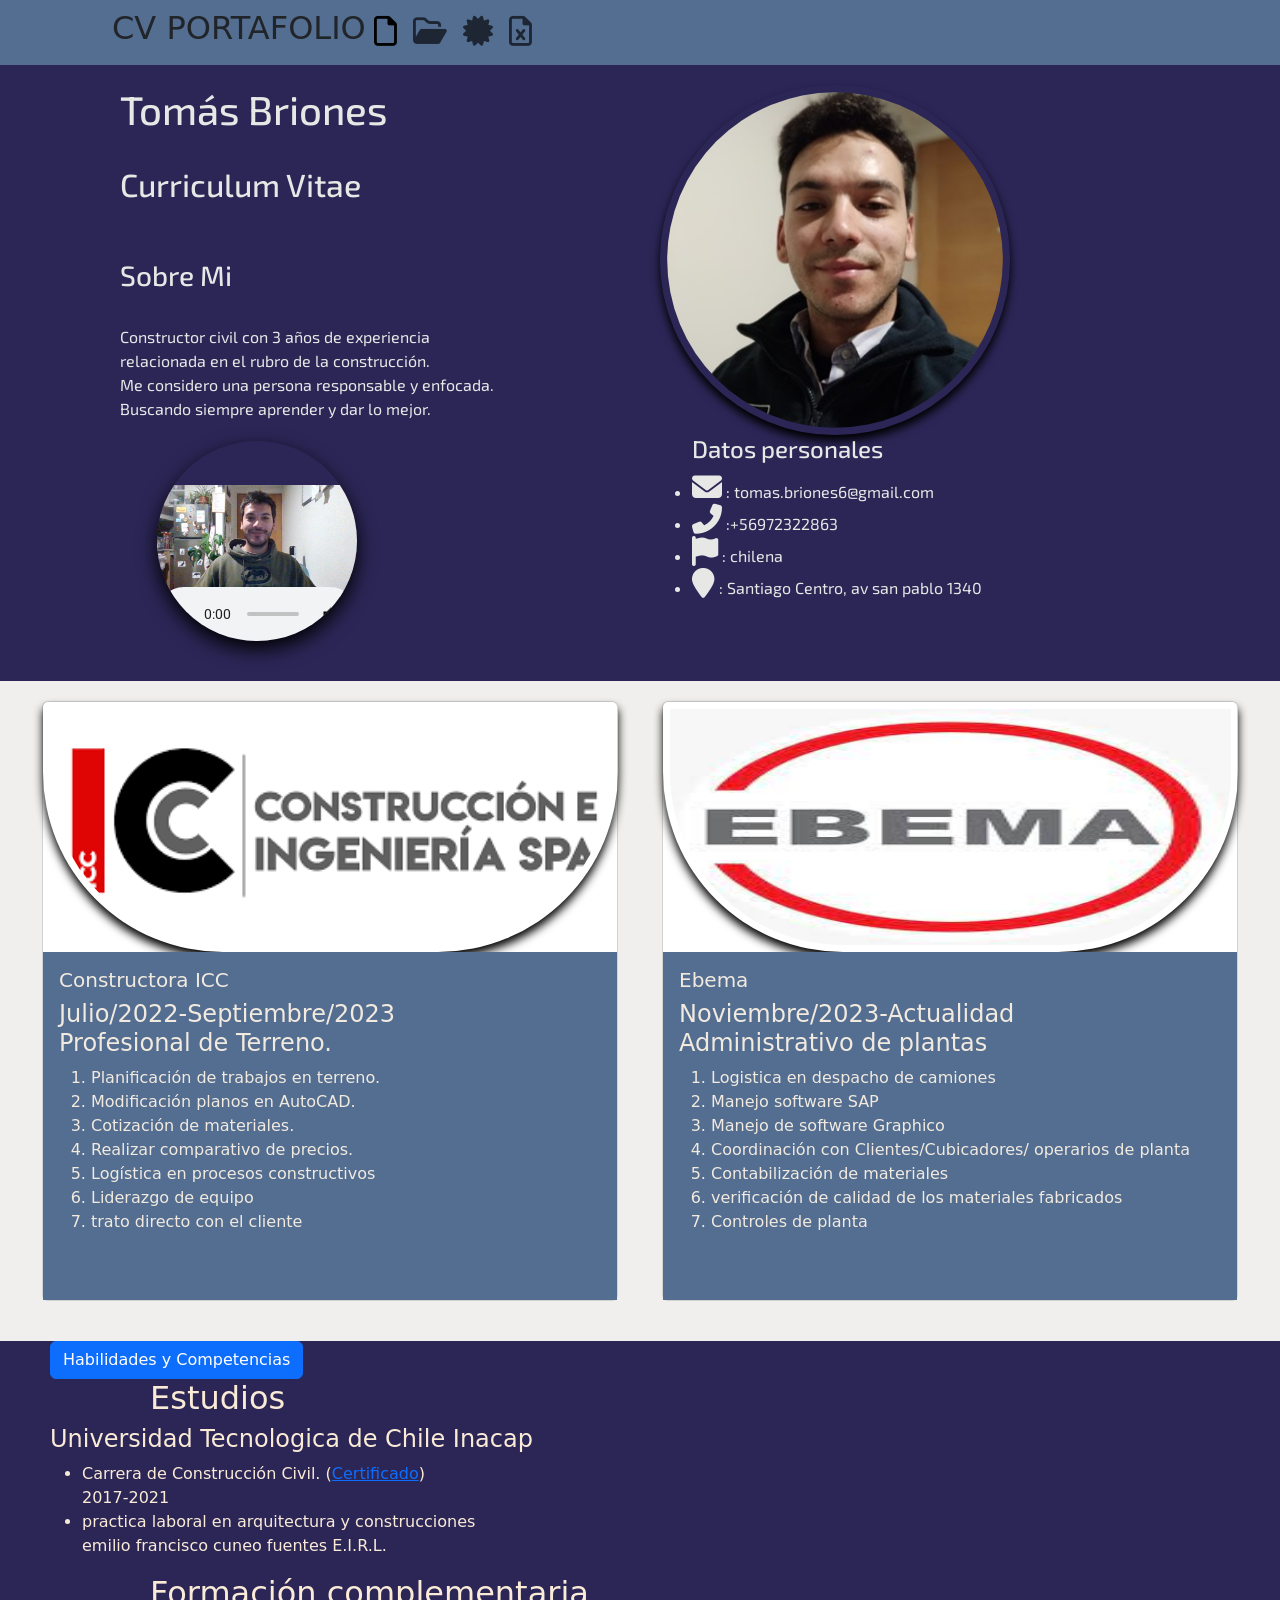
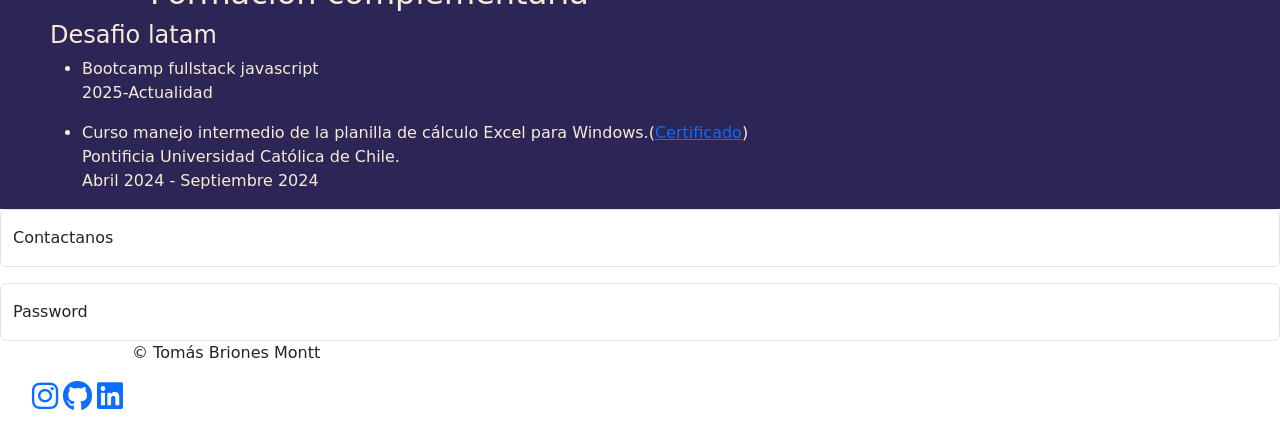
==== Desafio/index.html @ ad0bf81c "subiendo prueba" ====
<!DOCTYPE html>
<html lang="en">

<head>
  <meta charset="UTF-8">
  <meta name="viewport" content="width=device-width, initial-scale=1.0">
  <title>Curriculum Vitae</title>
  <!-- cdnj bootstrap -->
  <link href="https://cdn.jsdelivr.net/npm/bootstrap@5.3.5/dist/css/bootstrap.min.css" rel="stylesheet"
    integrity="sha384-SgOJa3DmI69IUzQ2PVdRZhwQ+dy64/BUtbMJw1MZ8t5HZApcHrRKUc4W0kG879m7" crossorigin="anonymous">
  <!-- link css -->
  <link rel="stylesheet" href="/Desafio/assets/style/style.css">
  <!-- link para letras -->
  <link rel="preconnect" href="https://fonts.googleapis.com">
  <link rel="preconnect" href="https://fonts.gstatic.com" crossorigin>
  <link href="https://fonts.googleapis.com/css2?family=Exo+2:ital,wght@0,100..900;1,100..900&family=Montserrat:ital,wght@0,100..900;1,100..900&family=Open+Sans&family=Raleway:wght@700&family=Roboto:ital,wght@0,100..900;1,100..900&family=Salsa&display=swap" rel="stylesheet">
  <!-- link iconos -->
  <link rel="stylesheet" href="https://cdnjs.cloudflare.com/ajax/libs/font-awesome/6.7.2/css/all.min.css">
</head>

<body>
  <!-- navbar -->
  <nav class="navbar navbar-expand-lg bg-body-primary">
    <div class="container-fluid">
      <h2>CV PORTAFOLIO</h2>
      <button class="navbar-toggler" type="button" data-bs-toggle="collapse" data-bs-target="#navbarNav"
        aria-controls="navbarNav" aria-expanded="false" aria-label="Toggle navigation">
        <span class="navbar-toggler-icon"></span>
      </button>
      <div class="collapse navbar-collapse" id="navbarNav">
        <ul class="navbar-nav">
          <li class="nav-item">
            <a class="nav-link active" aria-current="page" href="#"><i class="fa-regular fa-file"></i></a>
          </li>
          <li class="nav-item">
            <a class="nav-link" href="/Desafio/portafolio.html"><i class="fa-regular fa-folder-open"></i></a>
          </li>
          <li class="nav-item">
            <a class="nav-link" href="/Desafio/assets/certificados/certificadodetitulo.pdf"><i class="fa-solid fa-certificate"></i></a>
          </li>
          <li class="nav-item">
            <a class="nav-link" href="/Desafio/assets/certificados/certificadoexcel.pdf"><i class="fa-regular fa-file-excel"></i></a>
          </li>
        </ul>
      </div>
    </div>
  </nav>

  <!-- Section fotografia principal -->
  <header>
    <section class="titulos">
      <div>
        <h1>Tomás Briones</h1><br>
        <h2>Curriculum Vitae</h2><br><br>
        <h3>Sobre Mi</h3><br>
        <p>Constructor civil con 3 años
            de experiencia <br> relacionada
            en el rubro de la construcción.<br> 
            Me considero una persona responsable y enfocada. <br>
            Buscando siempre aprender y dar lo mejor.
        </p>
        <div class="video-container">
          <video controls poster="/Desafio/assets/img/WIN_20250412_20_06_16_Pro.jpg">
            <source src="/Desafio/assets/videos/este.mp4" type="video/mp4">
          </video>
        </div>
      </div>
      <div>
        <img src="/Desafio/assets/img/yo.jpeg" alt="imagen principal">
        <ul>
          <h4>Datos personales</h4>
          <li><i class="fa-solid fa-envelope"></i>  : tomas.briones6@gmail.com</li>
          <li><i class="fa-solid fa-phone-flip"></i>  :+56972322863</li>
          <li><i class="fa-solid fa-flag"></i>  : chilena</li>
          <li><i class="fa-solid fa-location-pin"></i>  : Santiago Centro, av san pablo 1340</li>
      </ul>
  </div>
      </div>
    </section> 
  </header>
  
  <main class="container1">
    <div class="seccion1 ">
      <!-- card 1 -->
      <div class="card" style="width: 36rem;">
        <img src="/Desafio/assets/img/icclogo.png" class="card-img-top" alt="...">
        <div class="card-body">
          <h5 class="card-title">Constructora ICC</h5>
              <h4>Julio/2022-Septiembre/2023 <br> Profesional de Terreno.</h4>
                <ol>
                    <li>Planificación de trabajos en terreno.</li>
                    <li>Modificación planos en AutoCAD.</li>
                    <li>Cotización de materiales.</li>
                    <li>Realizar comparativo de precios.</li>
                    <li>Logística en procesos constructivos</li>
                    <li>Liderazgo de equipo</li>
                    <li>trato directo con el cliente</li>
                </ol>
            </div>
        </div>
      

      <!-- card 2 -->
      <div class="card" style="width: 36rem;">
        <img src="/Desafio/assets/img/ebema.jpg" class="card-img-top" alt="...">
          <div class="card-body">
            <h5 class="card-title">Ebema</h5>
              <h4>Noviembre/2023-Actualidad <br> Administrativo de plantas</h4>
                <ol>
                    <li>Logistica en despacho de camiones</li>
                    <li>Manejo software SAP</li>
                    <li>Manejo de software Graphico</li>
                    <li>Coordinación con Clientes/Cubicadores/ operarios de planta</li>
                    <li>Contabilización de materiales</li>
                    <li>verificación de calidad de los materiales  fabricados</li>
                    <li>Controles de planta</li>
                </ol>
          </div>
      </div>
    </div> 
  </main>  

  <aside class="container2">
    <section class="Habilidades">
      <button class="btn btn-primary" type="button" data-bs-toggle="offcanvas" data-bs-target="#offcanvasWithBothOptions" aria-controls="offcanvasWithBothOptions">Habilidades y Competencias</button>
          <div class="offcanvas offcanvas-start" data-bs-scroll="true" tabindex="-1" id="offcanvasWithBothOptions" aria-labelledby="offcanvasWithBothOptionsLabel">
            <div class="offcanvas-header">
              <h5 class="offcanvas-title" id="offcanvasWithBothOptionsLabel">Habilidades y Competencias</h5>
              <button type="button" class="btn-close" data-bs-dismiss="offcanvas" aria-label="Close"></button>
            </div>
            <div class="offcanvas-body">
              <h2>Habilidades</h2>
                <p>Habilidades Técnicas</p>
                <ul>
                    <li>📊 Software de Gestión: SAP</li>
                    <div class="progress" role="progressbar" aria-label="Basic example" aria-valuenow="50" aria-valuemin="0" aria-valuemax="100">
                      <div class="progress-bar" style="width: 64%">64%</div>
                    </div>
                    <li>📐 Diseño y Modelado: AutoCAD, BIM</li>
                    <div class="progress" role="progressbar" aria-label="Basic example" aria-valuenow="50" aria-valuemin="0" aria-valuemax="100">
                      <div class="progress-bar" style="width: 73%">73%</div>
                    </div>
                    <li>📑 Ofimática y Análisis de Datos:  Excel (tablas dinámicas, macros, análisis de datos)</li>
                    <div class="progress" role="progressbar" aria-label="Basic example" aria-valuenow="50" aria-valuemin="0" aria-valuemax="100">
                      <div class="progress-bar" style="width: 40%">40%</div>
                    </div>
                    <li>💻 Programación y Desarrollo Web: <br> HTML, CSS, JavaScript, Python</li>
                    <div class="progress" role="progressbar" aria-label="Basic example" aria-valuenow="50" aria-valuemin="0" aria-valuemax="100">
                      <div class="progress-bar" style="width: 50%">50%</div>
                    </div>
                </ul>
              <h2>Competencias</h2>
                <p>Competencias Profesionales</p>
                <ul>
                    <li>🏆 Liderazgo y Gestión de Equipos – <br> Experiencia liderando equipos y <br> coordinando procesos
                        logísticos.
                    </li>
                    <li>🤝 Manejo de Clientes y Negociación – <br> Trato directo con clientes profesionales, proveedores y
                        transportistas.</li>
                    <li>📦 Gestión Logística y Coordinación – <br> Organización de operaciones con operadores de grúa,
                        <br>cubicadores y
                        otros profesionales.</li>
                    <li>🔍 Resolución de Problemas – <br> Capacidad para gestionar imprevistos y optimizar procesos.</li>
                    <li>📢 Comunicación Efectiva – <br> Interacción clara y eficiente con diversos actores del sector.</li>
                    <li>⏳ Trabajo Bajo Presión y Toma de Decisiones – <br> Gestión de múltiples tareas en entornos
                        dinámicos.</li>
                </ul>
            </div>
          </div>
    </section>

    <section class="Estudios">
        <h2>Estudios</h2>
        <h4>Universidad Tecnologica de Chile Inacap</h4>
        <ul>
            <li>Carrera de Construcción Civil. (<a href="/Desafio/assets/certificados/certificadodetitulo.pdf">Certificado</a>)<br>
                2017-2021</li>
            <li>practica laboral en arquitectura y construcciones <br> emilio francisco cuneo fuentes E.I.R.L.</li>
        </ul>
        <h2>Formación complementaria</h2>
        <h4>Desafio latam</h4>
        <ul>
            <li>Bootcamp fullstack javascript <br> 2025-Actualidad</li>
        </ul>
        <ul>
            <li>Curso manejo intermedio de la planilla de cálculo Excel para Windows.(<a
                    href="/Desafio/assets/certificados/certificadoexcel.pdf">Certificado</a>)<br>Pontificia Universidad Católica de Chile.
                <br> Abril 2024 - Septiembre 2024</li>
        </ul> 
    </section>
  </aside>
  
<section>
  <div class="form-floating mb-3">
    <input type="email" class="form-control" id="floatingInput" placeholder="name@example.com">
    <label for="floatingInput">Contactanos</label>
  </div>
  <div class="form-floating">
    <input type="password" class="form-control" id="floatingPassword" placeholder="Password">
    <label for="floatingPassword">Password</label>
  </div>
    <!-- <h2>Hobbies</h2>
    <ul>
        <li>Andar en bicicleta</li>
        <li>Juntas con amigos</li>
    </ul> -->


    <footer>
      <ul>
          <p>&copy; Tomás Briones Montt</p>
          <a href="https://www.instagram.com"><i class="fa-brands fa-instagram"></i></a>
          <a href="https://github.com/Tomasm44"><i class="fa-brands fa-github"></i></a>
          <a href="https://www.linkedin.com"><i class="fa-brands fa-linkedin"></i></a>
      </ul>
  </footer>
</section> 
     
 













  
  <!-- cdnj bootstrap -->
  <script src="https://cdn.jsdelivr.net/npm/bootstrap@5.3.5/dist/js/bootstrap.bundle.min.js"
    integrity="sha384-k6d4wzSIapyDyv1kpU366/PK5hCdSbCRGRCMv+eplOQJWyd1fbcAu9OCUj5zNLiq"
    crossorigin="anonymous"></script>
</body>

</html>
---- Desafio/assets/style/style.css ----
* {
    margin: 0%;
    padding: 0%;
}

/* Tamaño iconos */
i {
    font-size: 30px;
}


/* css navbar */

.navbar {
    background-color: #536E91;
}

/* css hearder */

.titulos {
    display: flex;
    justify-content: space-between;
    background-color: #2C2657;
    color:#E7E8E6 ;
    padding: 20px;
    font-family: "Exo 2", sans-serif;
    font-optical-sizing: auto;
    font-weight: weight;
    font-style: normal;
    
}

img {
    width:  350px;
    height: 350px;
    margin-right: 250px;
    border-radius: 180%;
    padding: 1.2%;
    box-shadow: 0 6px 10px rgba(0, 0, 0, 1);
    border-radius: 180px;
}

.titulos h1,h2,h3,p {
    margin-left: 100px;
}

/* css del video */

.video-container {
    max-width: 200px;
    margin: 20px auto;
    box-shadow: 0 8px 20px rgba(0, 0, 0, 1);
    border-radius: 180px;
    overflow: hidden;
}
  
.video-container video {
    width: 200px;
    height: 200px;
    display: block;
}

/* Sección main */

main {    
    padding: 20px;
    background-color: #F0EFED;
}

.card {
    width: 400px;
    height: 600px;
}

.card-body {
    background-color:#536E91;
    color: #F2EADF;
}

.card img {
    width: 575px;
    height: 250px;
}

.seccion1 {
    display: flex;
    justify-content: space-around;
    padding-bottom: 20px;
}


/* sección aside */

aside {
    display: flex;
    flex-direction: column;
    padding-left: 50px;
}

.container2 {
    background-color: #2C2657;
    color:antiquewhite;
    display: flex;
}

.habilidades {
    padding-bottom: 10px;
}
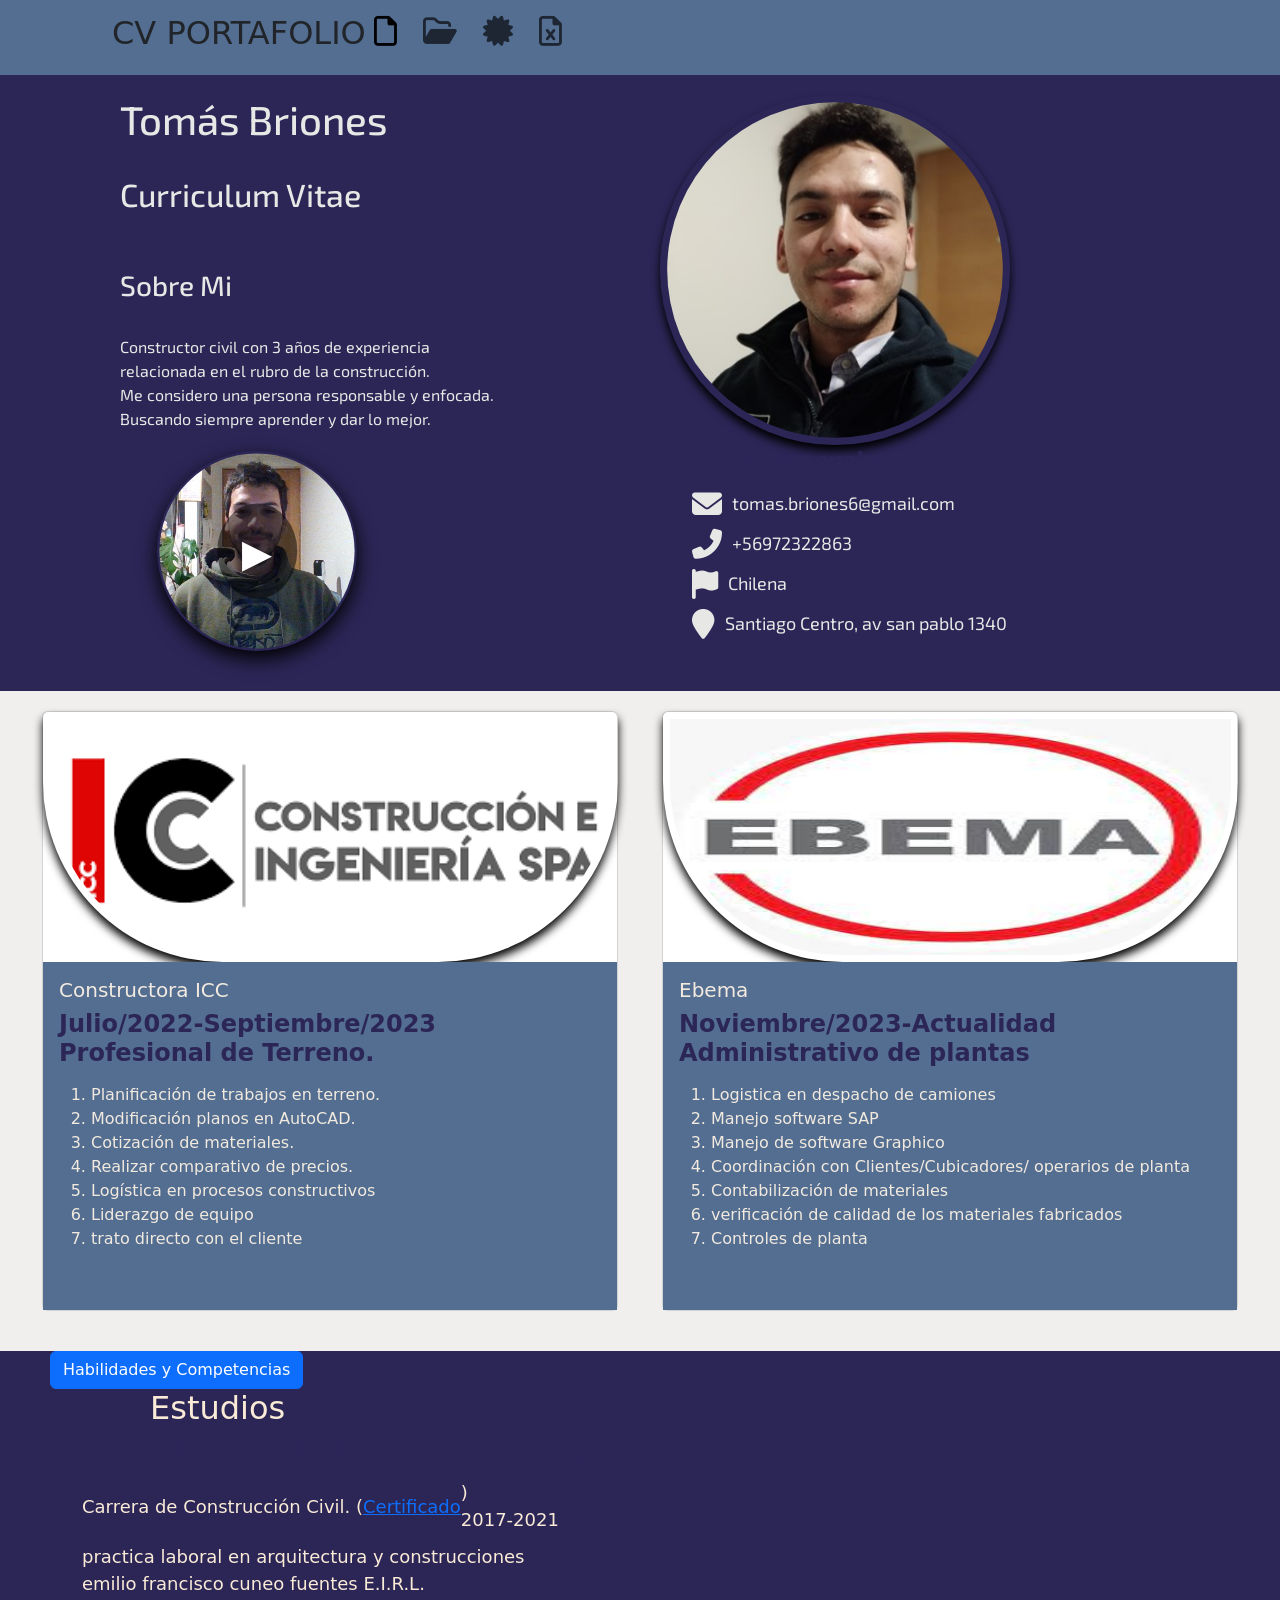
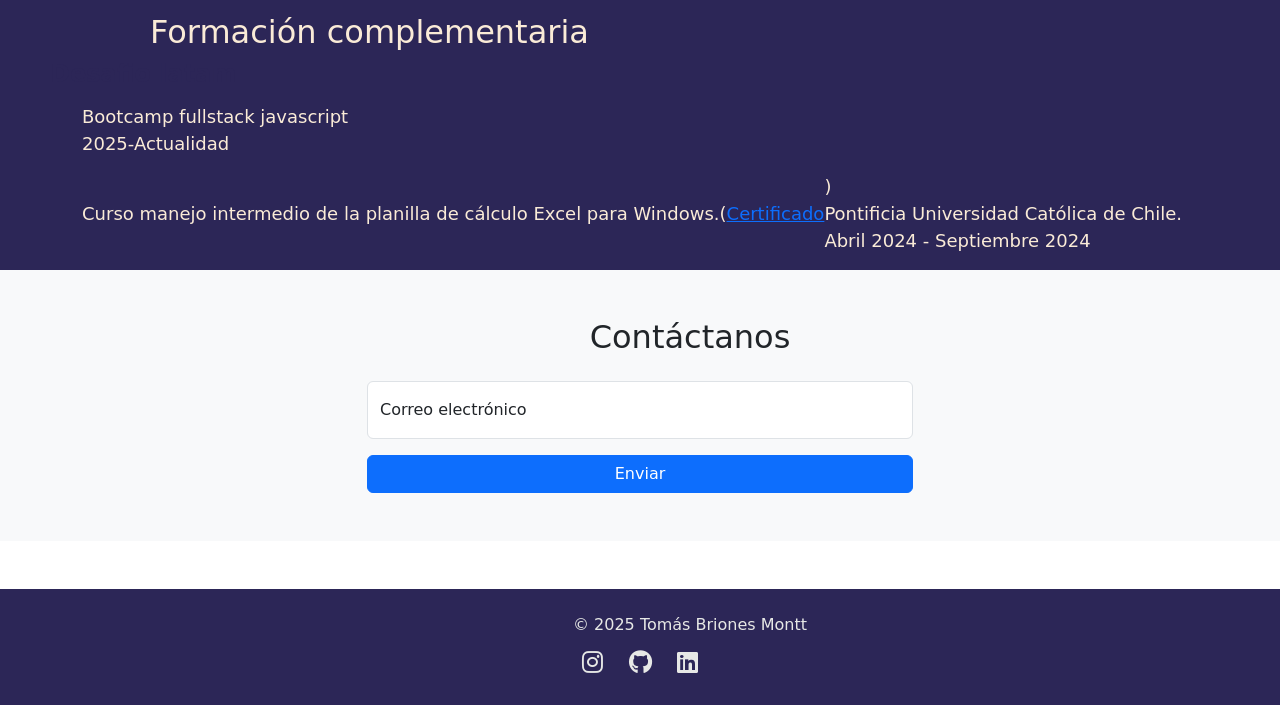
==== commit d77e0faa: "Subiendo ajustes" ====
--- a/Desafio/index.html
+++ b/Desafio/index.html
@@ -10,6 +10,8 @@
     integrity="sha384-SgOJa3DmI69IUzQ2PVdRZhwQ+dy64/BUtbMJw1MZ8t5HZApcHrRKUc4W0kG879m7" crossorigin="anonymous">
   <!-- link css -->
   <link rel="stylesheet" href="/Desafio/assets/style/style.css">
+  <!-- link a js -->
+  <script src="/Desafio/index.js" defer></script>
   <!-- link para letras -->
   <link rel="preconnect" href="https://fonts.googleapis.com">
   <link rel="preconnect" href="https://fonts.gstatic.com" crossorigin>
@@ -59,21 +61,27 @@
             Me considero una persona responsable y enfocada. <br>
             Buscando siempre aprender y dar lo mejor.
         </p>
-        <div class="video-container">
-          <video controls poster="/Desafio/assets/img/WIN_20250412_20_06_16_Pro.jpg">
-            <source src="/Desafio/assets/videos/este.mp4" type="video/mp4">
+        <div class="video-preview" onclick="playVideo()">
+          <img src="/Desafio/assets/img/WIN_20250412_20_06_22_Pro.jpg" alt="preview">
+          <div class="play-button">&#9658;</div>
+      </div>
+      
+      <div class="video-container" id="videoContainer" style="display:none;">
+          <video id="videoReal" width="200" height="200" controls>
+              <source src="/Desafio/assets/videos/este.mp4" type="video/mp4">
+              Tu navegador no soporta el video.
           </video>
-        </div>
+      </div>
       </div>
       <div>
         <img src="/Desafio/assets/img/yo.jpeg" alt="imagen principal">
         <ul>
           <h4>Datos personales</h4>
-          <li><i class="fa-solid fa-envelope"></i>  : tomas.briones6@gmail.com</li>
-          <li><i class="fa-solid fa-phone-flip"></i>  :+56972322863</li>
-          <li><i class="fa-solid fa-flag"></i>  : chilena</li>
-          <li><i class="fa-solid fa-location-pin"></i>  : Santiago Centro, av san pablo 1340</li>
-      </ul>
+          <li><i class="fa-solid fa-envelope"></i><span> tomas.briones6@gmail.com</span></li>
+          <li><i class="fa-solid fa-phone-flip"></i><span> +56972322863</span></li>
+          <li><i class="fa-solid fa-flag"></i><span> Chilena</span></li>
+          <li><i class="fa-solid fa-location-pin"></i><span> Santiago Centro, av san pablo 1340</span></li>
+      </ul>      
   </div>
       </div>
     </section> 
@@ -190,32 +198,34 @@
     </section>
   </aside>
   
-<section>
-  <div class="form-floating mb-3">
-    <input type="email" class="form-control" id="floatingInput" placeholder="name@example.com">
-    <label for="floatingInput">Contactanos</label>
-  </div>
-  <div class="form-floating">
-    <input type="password" class="form-control" id="floatingPassword" placeholder="Password">
-    <label for="floatingPassword">Password</label>
-  </div>
-    <!-- <h2>Hobbies</h2>
-    <ul>
-        <li>Andar en bicicleta</li>
-        <li>Juntas con amigos</li>
-    </ul> -->
-
-
-    <footer>
-      <ul>
-          <p>&copy; Tomás Briones Montt</p>
-          <a href="https://www.instagram.com"><i class="fa-brands fa-instagram"></i></a>
-          <a href="https://github.com/Tomasm44"><i class="fa-brands fa-github"></i></a>
-          <a href="https://www.linkedin.com"><i class="fa-brands fa-linkedin"></i></a>
-      </ul>
+  <section class="contacto-seccion">
+    <div class="container py-5">
+      <h2 class="text-center mb-4">Contáctanos</h2>
+      <div class="row justify-content-center">
+        <div class="col-md-6">
+          <form>
+            <div class="form-floating mb-3">
+              <input type="email" class="form-control" id="floatingInput" placeholder="name@example.com">
+              <label for="floatingInput">Correo electrónico</label>
+            </div>
+            <button class="btn btn-primary w-100" type="submit">Enviar</button>
+          </form>
+        </div>
+      </div>
+    </div>
+  </section>
+  
+  <footer class="footer mt-5">
+    <div class="container text-center py-4">
+      <p class="mb-2">&copy; 2025 Tomás Briones Montt</p>
+      <div class="redes-sociales">
+        <a href="https://www.instagram.com" target="_blank"><i class="fa-brands fa-instagram"></i></a>
+        <a href="https://github.com/Tomasm44" target="_blank"><i class="fa-brands fa-github"></i></a>
+        <a href="https://www.linkedin.com" target="_blank"><i class="fa-brands fa-linkedin"></i></a>
+      </div>
+    </div>
   </footer>
-</section> 
-     
+  
  
 
 
--- a/Desafio/assets/style/style.css
+++ b/Desafio/assets/style/style.css
@@ -1,13 +1,38 @@
+/* config global */
 * {
     margin: 0%;
     padding: 0%;
 }
 
-/* Tamaño iconos */
-i {
-    font-size: 30px;
+/* Para los iconos */
+ul {
+    list-style: none;
+    font-size: 18px; 
 }
 
+ul li {
+    margin-bottom: 10px; 
+    display: flex;
+    align-items: center;
+}
+
+ul li i {
+    margin-right: 10px; 
+    font-size: 30px; 
+}
+
+ul li span {
+    font-size: 18px; 
+    font-weight: 400; 
+}
+
+/* Título de Datos personales */
+h4 {
+    font-size: 24px; 
+    margin-bottom: 15px; 
+    color: #2C2657;
+    font-weight: bold;
+}
 
 /* css navbar */
 
@@ -46,18 +71,33 @@
 
 /* css del video */
 
-.video-container {
-    max-width: 200px;
+.video-preview {
+    position: relative;
+    width: 200px;
+    height: 200px;
+    border-radius: 50%;
+    overflow: hidden;
     margin: 20px auto;
     box-shadow: 0 8px 20px rgba(0, 0, 0, 1);
-    border-radius: 180px;
-    overflow: hidden;
+    cursor: pointer;
 }
-  
-.video-container video {
-    width: 200px;
-    height: 200px;
-    display: block;
+
+.video-preview img {
+    width: 100%;
+    height: 100%;
+    object-fit: cover;
+}
+
+.play-button {
+    position: absolute;
+    top: 50%;
+    left: 50%;
+    transform: translate(-50%, -50%);
+    font-size: 50px;
+    color: white;
+    background-color: rgba(0, 0, 0, 0.5);
+    border-radius: 50%;
+    padding: 10px 15px;
 }
 
 /* Sección main */
@@ -108,7 +148,30 @@
 }
 
 
+/* sección footer */
+
+.contacto-seccion {
+    background-color: #f8f9fa;
+  }
+  
+  .footer {
+    background-color: #2C2657;
+    color: #E7E8E6;
+  }
+  
+  .footer .redes-sociales a {
+    color: #E7E8E6;
+    margin: 0 10px;
+    font-size: 24px;
+    transition: color 0.3s;
+  }
+  
+  .footer .redes-sociales a:hover {
+    color: #F2EADF;
+  }
+  
 
 
 
 
+
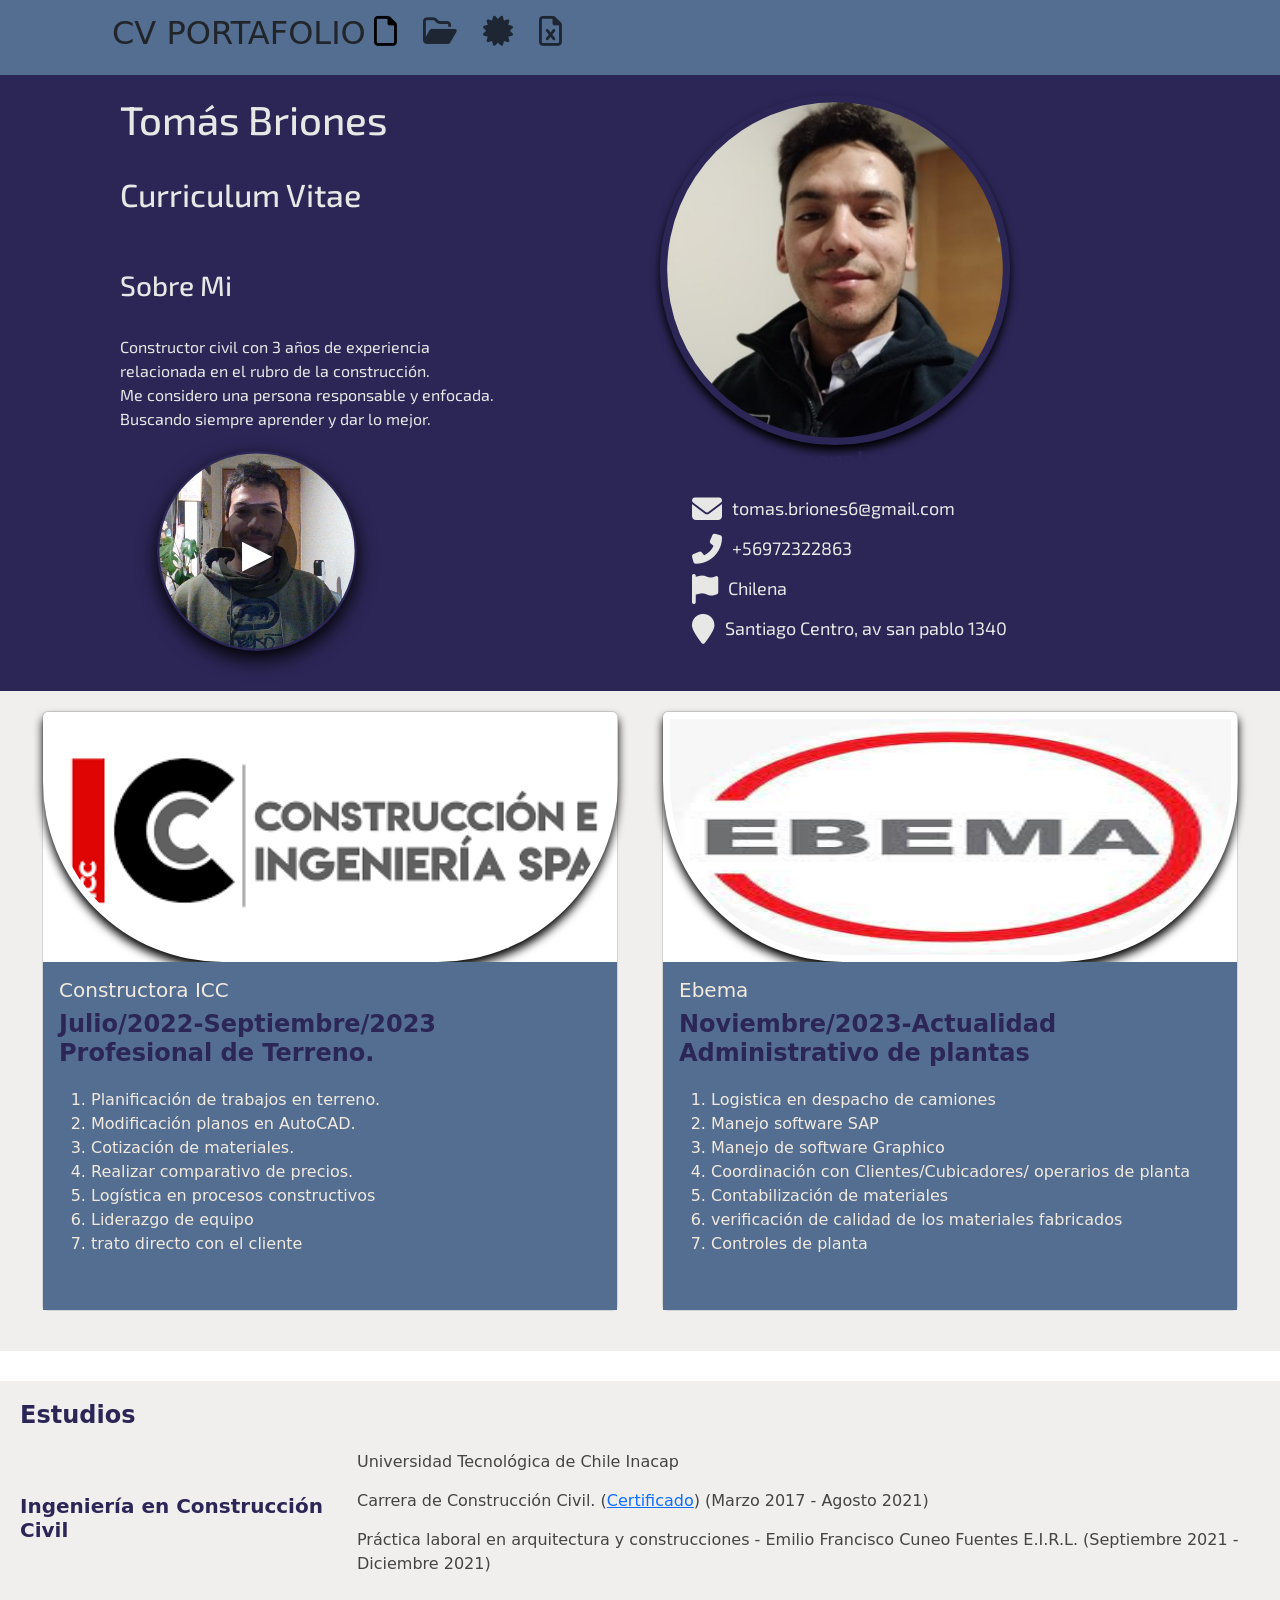
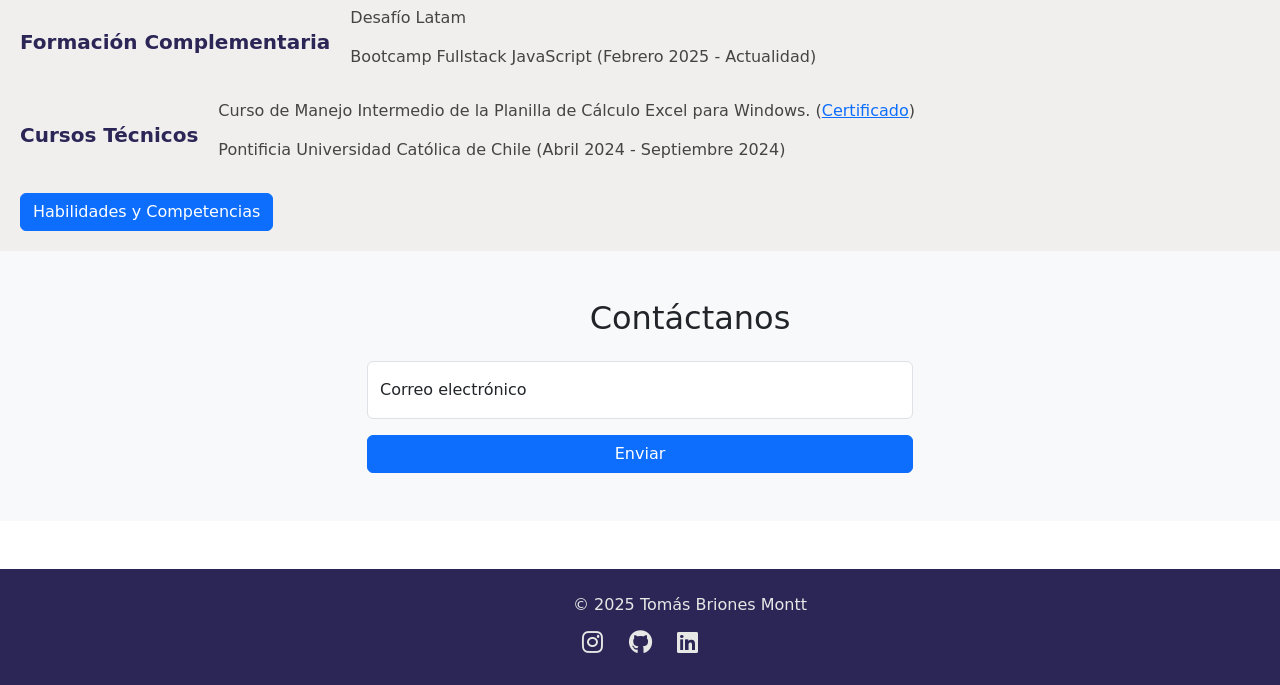
==== commit 812a4a89: "Subiendo cambios" ====
--- a/Desafio/index.html
+++ b/Desafio/index.html
@@ -129,73 +129,98 @@
   </main>  
 
   <aside class="container2">
-    <section class="Habilidades">
-      <button class="btn btn-primary" type="button" data-bs-toggle="offcanvas" data-bs-target="#offcanvasWithBothOptions" aria-controls="offcanvasWithBothOptions">Habilidades y Competencias</button>
-          <div class="offcanvas offcanvas-start" data-bs-scroll="true" tabindex="-1" id="offcanvasWithBothOptions" aria-labelledby="offcanvasWithBothOptionsLabel">
-            <div class="offcanvas-header">
-              <h5 class="offcanvas-title" id="offcanvasWithBothOptionsLabel">Habilidades y Competencias</h5>
-              <button type="button" class="btn-close" data-bs-dismiss="offcanvas" aria-label="Close"></button>
+    <section class="estudios-seccion">
+      <h4>Estudios</h4>
+<div class="estudios">
+    <ul>
+        <li>
+            <h5>Ingeniería en Construcción Civil</h5>
+            <ul>
+                <li>Universidad Tecnológica de Chile Inacap</li>
+                <li>Carrera de Construcción Civil. 
+                    (<a href="/Desafio/assets/certificados/certificadodetitulo.pdf">Certificado</a>)
+                    (Marzo 2017 - Agosto 2021)
+                </li>
+                <li>Práctica laboral en arquitectura y construcciones - Emilio Francisco Cuneo Fuentes E.I.R.L.
+                    (Septiembre 2021 - Diciembre 2021)
+                </li>
+            </ul>
+        </li>
+
+        <li>
+            <h5>Formación Complementaria</h5>
+            <ul>
+                <li>Desafío Latam</li>
+                <li>Bootcamp Fullstack JavaScript
+                    (Febrero 2025 - Actualidad)
+                </li>
+            </ul>
+        </li>
+
+        <li>
+            <h5>Cursos Técnicos</h5>
+            <ul>
+                <li>Curso de Manejo Intermedio de la Planilla de Cálculo Excel para Windows.
+                    (<a href="/Desafio/assets/certificados/certificadoexcel.pdf">Certificado</a>)
+                </li>
+                <li>Pontificia Universidad Católica de Chile
+                    (Abril 2024 - Septiembre 2024)
+                </li>
+            </ul>
+        </li>
+    </ul>
+</div>
+
+
+      <section class="Habilidades">
+        <button class="btn btn-primary" type="button" data-bs-toggle="offcanvas" data-bs-target="#offcanvasWithBothOptions" aria-controls="offcanvasWithBothOptions">Habilidades y Competencias</button>
+            <div class="offcanvas offcanvas-start" data-bs-scroll="true" tabindex="-1" id="offcanvasWithBothOptions" aria-labelledby="offcanvasWithBothOptionsLabel">
+              <div class="offcanvas-header">
+                <h5 class="offcanvas-title" id="offcanvasWithBothOptionsLabel">Habilidades y Competencias</h5>
+                <button type="button" class="btn-close" data-bs-dismiss="offcanvas" aria-label="Close"></button>
+              </div>
+              <div class="offcanvas-body">
+                <h2>Habilidades</h2>
+                  <p>Habilidades Técnicas</p>
+                  <ul>
+                      <li>📊 Software de Gestión: SAP</li>
+                      <div class="progress" role="progressbar" aria-label="Basic example" aria-valuenow="50" aria-valuemin="0" aria-valuemax="100">
+                        <div class="progress-bar" style="width: 64%">64%</div>
+                      </div>
+                      <li>📐 Diseño y Modelado: AutoCAD, BIM</li>
+                      <div class="progress" role="progressbar" aria-label="Basic example" aria-valuenow="50" aria-valuemin="0" aria-valuemax="100">
+                        <div class="progress-bar" style="width: 73%">73%</div>
+                      </div>
+                      <li>📑 Ofimática y Análisis de Datos:  Excel (tablas dinámicas, macros, análisis de datos)</li>
+                      <div class="progress" role="progressbar" aria-label="Basic example" aria-valuenow="50" aria-valuemin="0" aria-valuemax="100">
+                        <div class="progress-bar" style="width: 40%">40%</div>
+                      </div>
+                      <li>💻 Programación y Desarrollo Web: <br> HTML, CSS, JavaScript, Python</li>
+                      <div class="progress" role="progressbar" aria-label="Basic example" aria-valuenow="50" aria-valuemin="0" aria-valuemax="100">
+                        <div class="progress-bar" style="width: 50%">50%</div>
+                      </div>
+                  </ul>
+                <h2>Competencias</h2>
+                  <p>Competencias Profesionales</p>
+                  <ul>
+                      <li>🏆 Liderazgo y Gestión de Equipos – <br> Experiencia liderando equipos y <br> coordinando procesos
+                          logísticos.
+                      </li>
+                      <li>🤝 Manejo de Clientes y Negociación – <br> Trato directo con clientes profesionales, proveedores y
+                          transportistas.</li>
+                      <li>📦 Gestión Logística y Coordinación – <br> Organización de operaciones con operadores de grúa,
+                          <br>cubicadores y
+                          otros profesionales.</li>
+                      <li>🔍 Resolución de Problemas – <br> Capacidad para gestionar imprevistos y optimizar procesos.</li>
+                      <li>📢 Comunicación Efectiva – <br> Interacción clara y eficiente con diversos actores del sector.</li>
+                      <li>⏳ Trabajo Bajo Presión y Toma de Decisiones – <br> Gestión de múltiples tareas en entornos
+                          dinámicos.</li>
+                  </ul>
+              </div>
             </div>
-            <div class="offcanvas-body">
-              <h2>Habilidades</h2>
-                <p>Habilidades Técnicas</p>
-                <ul>
-                    <li>📊 Software de Gestión: SAP</li>
-                    <div class="progress" role="progressbar" aria-label="Basic example" aria-valuenow="50" aria-valuemin="0" aria-valuemax="100">
-                      <div class="progress-bar" style="width: 64%">64%</div>
-                    </div>
-                    <li>📐 Diseño y Modelado: AutoCAD, BIM</li>
-                    <div class="progress" role="progressbar" aria-label="Basic example" aria-valuenow="50" aria-valuemin="0" aria-valuemax="100">
-                      <div class="progress-bar" style="width: 73%">73%</div>
-                    </div>
-                    <li>📑 Ofimática y Análisis de Datos:  Excel (tablas dinámicas, macros, análisis de datos)</li>
-                    <div class="progress" role="progressbar" aria-label="Basic example" aria-valuenow="50" aria-valuemin="0" aria-valuemax="100">
-                      <div class="progress-bar" style="width: 40%">40%</div>
-                    </div>
-                    <li>💻 Programación y Desarrollo Web: <br> HTML, CSS, JavaScript, Python</li>
-                    <div class="progress" role="progressbar" aria-label="Basic example" aria-valuenow="50" aria-valuemin="0" aria-valuemax="100">
-                      <div class="progress-bar" style="width: 50%">50%</div>
-                    </div>
-                </ul>
-              <h2>Competencias</h2>
-                <p>Competencias Profesionales</p>
-                <ul>
-                    <li>🏆 Liderazgo y Gestión de Equipos – <br> Experiencia liderando equipos y <br> coordinando procesos
-                        logísticos.
-                    </li>
-                    <li>🤝 Manejo de Clientes y Negociación – <br> Trato directo con clientes profesionales, proveedores y
-                        transportistas.</li>
-                    <li>📦 Gestión Logística y Coordinación – <br> Organización de operaciones con operadores de grúa,
-                        <br>cubicadores y
-                        otros profesionales.</li>
-                    <li>🔍 Resolución de Problemas – <br> Capacidad para gestionar imprevistos y optimizar procesos.</li>
-                    <li>📢 Comunicación Efectiva – <br> Interacción clara y eficiente con diversos actores del sector.</li>
-                    <li>⏳ Trabajo Bajo Presión y Toma de Decisiones – <br> Gestión de múltiples tareas en entornos
-                        dinámicos.</li>
-                </ul>
-            </div>
-          </div>
-    </section>
-
-    <section class="Estudios">
-        <h2>Estudios</h2>
-        <h4>Universidad Tecnologica de Chile Inacap</h4>
-        <ul>
-            <li>Carrera de Construcción Civil. (<a href="/Desafio/assets/certificados/certificadodetitulo.pdf">Certificado</a>)<br>
-                2017-2021</li>
-            <li>practica laboral en arquitectura y construcciones <br> emilio francisco cuneo fuentes E.I.R.L.</li>
-        </ul>
-        <h2>Formación complementaria</h2>
-        <h4>Desafio latam</h4>
-        <ul>
-            <li>Bootcamp fullstack javascript <br> 2025-Actualidad</li>
-        </ul>
-        <ul>
-            <li>Curso manejo intermedio de la planilla de cálculo Excel para Windows.(<a
-                    href="/Desafio/assets/certificados/certificadoexcel.pdf">Certificado</a>)<br>Pontificia Universidad Católica de Chile.
-                <br> Abril 2024 - Septiembre 2024</li>
-        </ul> 
-    </section>
+      </section>
+  </section>
+
   </aside>
   
   <section class="contacto-seccion">
@@ -226,21 +251,6 @@
     </div>
   </footer>
   
- 
-
-
-
-
-
-
-
-
-
-
-
-
-
-  
   <!-- cdnj bootstrap -->
   <script src="https://cdn.jsdelivr.net/npm/bootstrap@5.3.5/dist/js/bootstrap.bundle.min.js"
     integrity="sha384-k6d4wzSIapyDyv1kpU366/PK5hCdSbCRGRCMv+eplOQJWyd1fbcAu9OCUj5zNLiq"
--- a/Desafio/assets/style/style.css
+++ b/Desafio/assets/style/style.css
@@ -130,21 +130,66 @@
 
 
 /* sección aside */
-
-aside {
-    display: flex;
-    flex-direction: column;
-    padding-left: 50px;
-}
-
-.container2 {
-    background-color: #2C2657;
-    color:antiquewhite;
-    display: flex;
-}
-
-.habilidades {
-    padding-bottom: 10px;
+/* Estilo para la sección de estudios */
+.estudios-seccion {
+    padding: 20px;
+    background-color: #F0EFED;
+    margin-top: 30px;
+}
+
+h4 {
+    font-size: 24px;
+    color: #2C2657;
+    font-weight: bold;
+    margin-bottom: 20px;
+}
+
+/* Estilo para la lista de estudios */
+.estudios ul {
+    list-style: none;
+    padding: 0;
+}
+
+.estudios li {
+    margin-bottom: 15px;
+}
+
+.estudios li h5 {
+    font-size: 20px;
+    color: #2C2657;
+    margin-bottom: 5px;
+    font-weight: bold;
+}
+
+.estudios li span {
+    font-size: 16px;
+    color: #666;
+}
+
+/* Estilo para los cursos técnicos */
+.estudios li ul {
+    list-style-type: disc;
+    margin-left: 20px;
+}
+
+.estudios li ul li {
+    font-size: 16px;
+    color: #444;
+}
+
+/* Estilo para el botón de habilidades */
+.habilidades-btn {
+    background-color: #536E91;
+    color: #fff;
+    font-size: 18px;
+    padding: 10px 20px;
+    border-radius: 5px;
+    margin-top: 20px;
+    transition: background-color 0.3s;
+}
+
+.habilidades-btn:hover {
+    background-color: #3c4a64;
 }
 
 
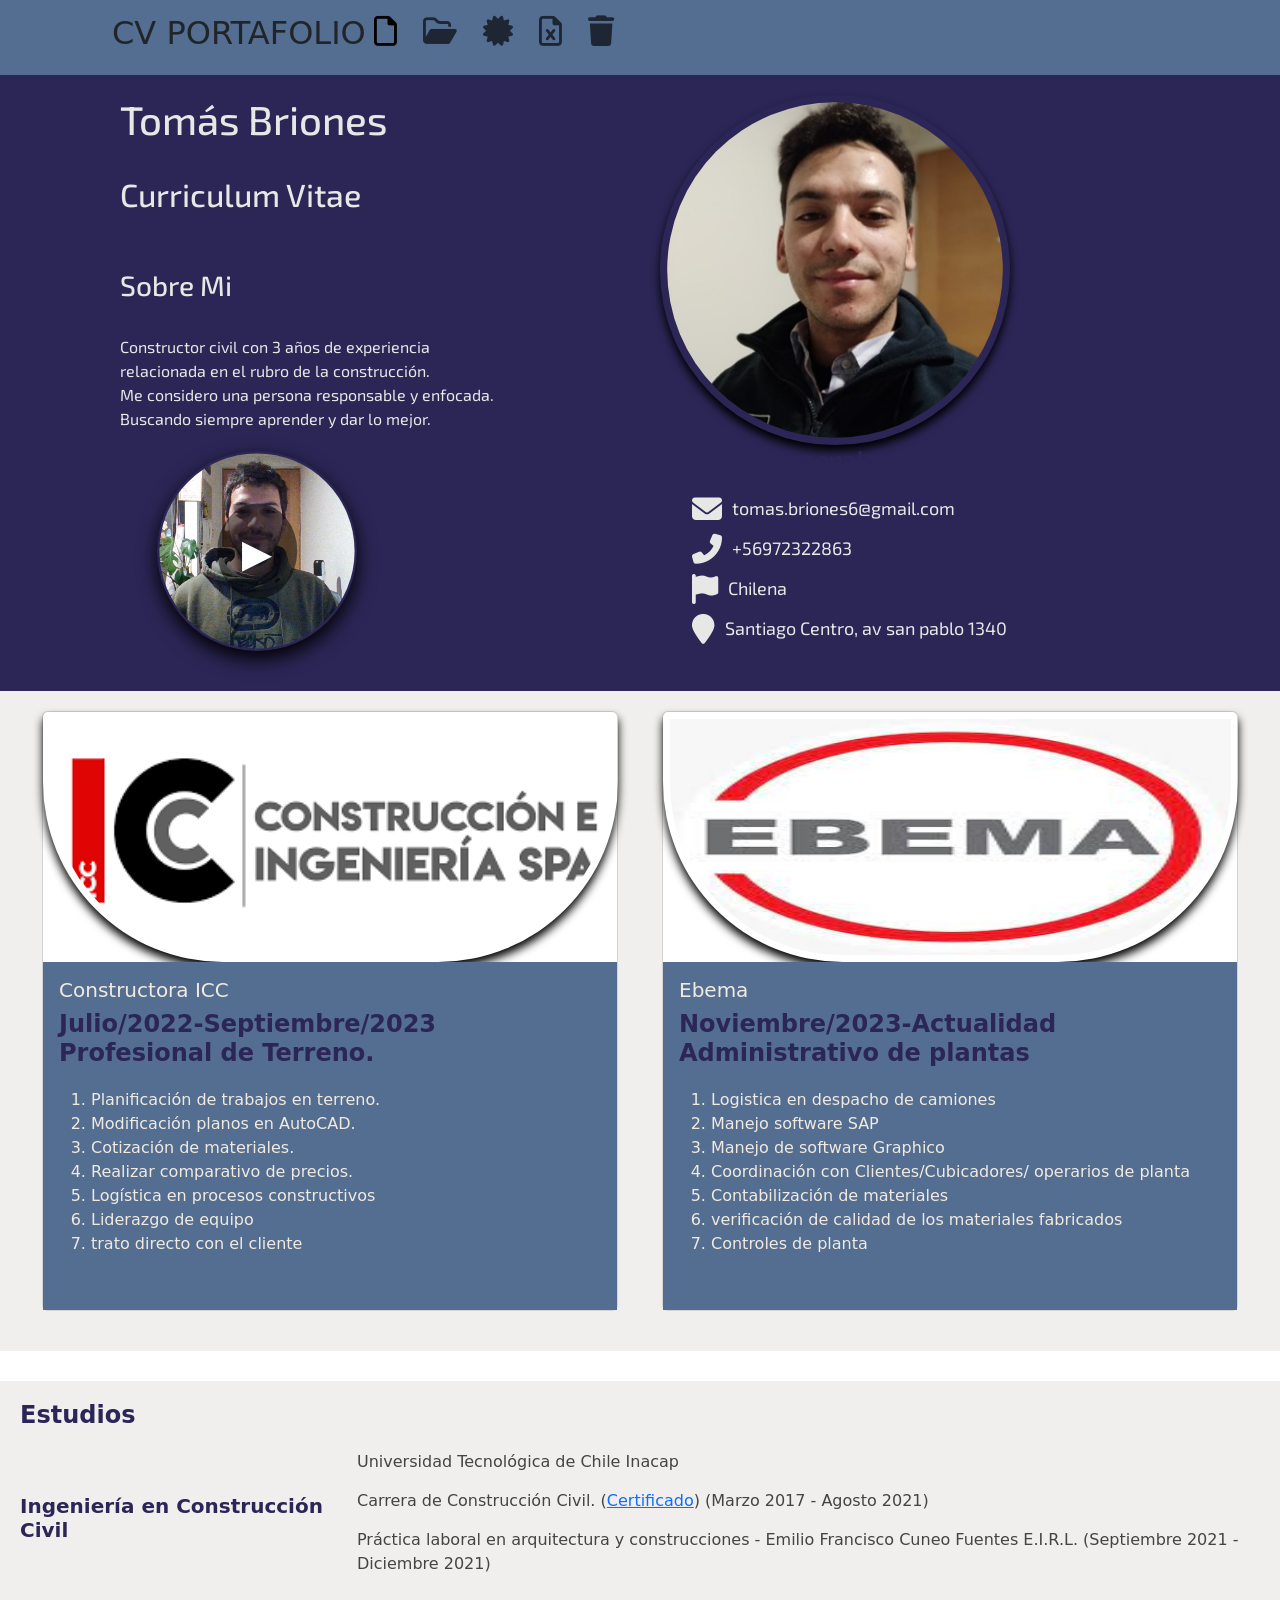
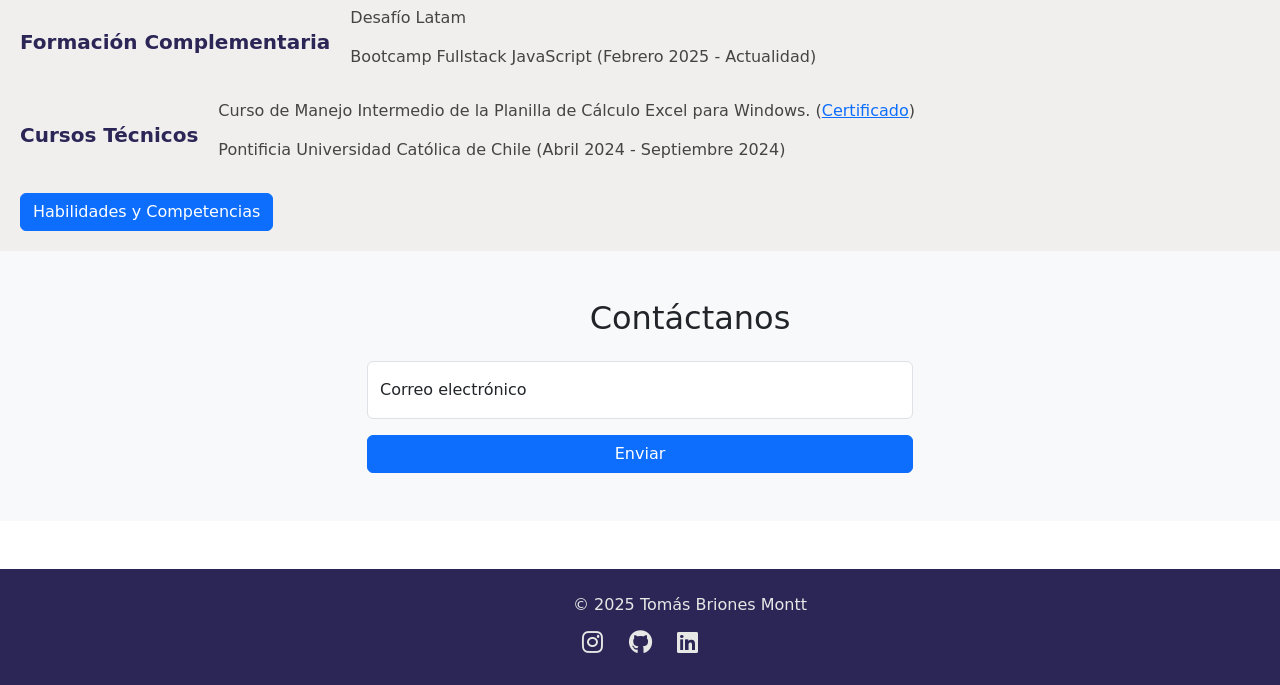
==== commit f3c9f84b: "Subiendo area de bocetos" ====
--- a/Desafio/index.html
+++ b/Desafio/index.html
@@ -42,6 +42,9 @@
           </li>
           <li class="nav-item">
             <a class="nav-link" href="/Desafio/assets/certificados/certificadoexcel.pdf"><i class="fa-regular fa-file-excel"></i></a>
+          </li>
+          <li class="nav-item">
+            <a class="nav-link" href="/Desafio/test.html"><i class="fa-solid fa-trash"></i></a>
           </li>
         </ul>
       </div>
